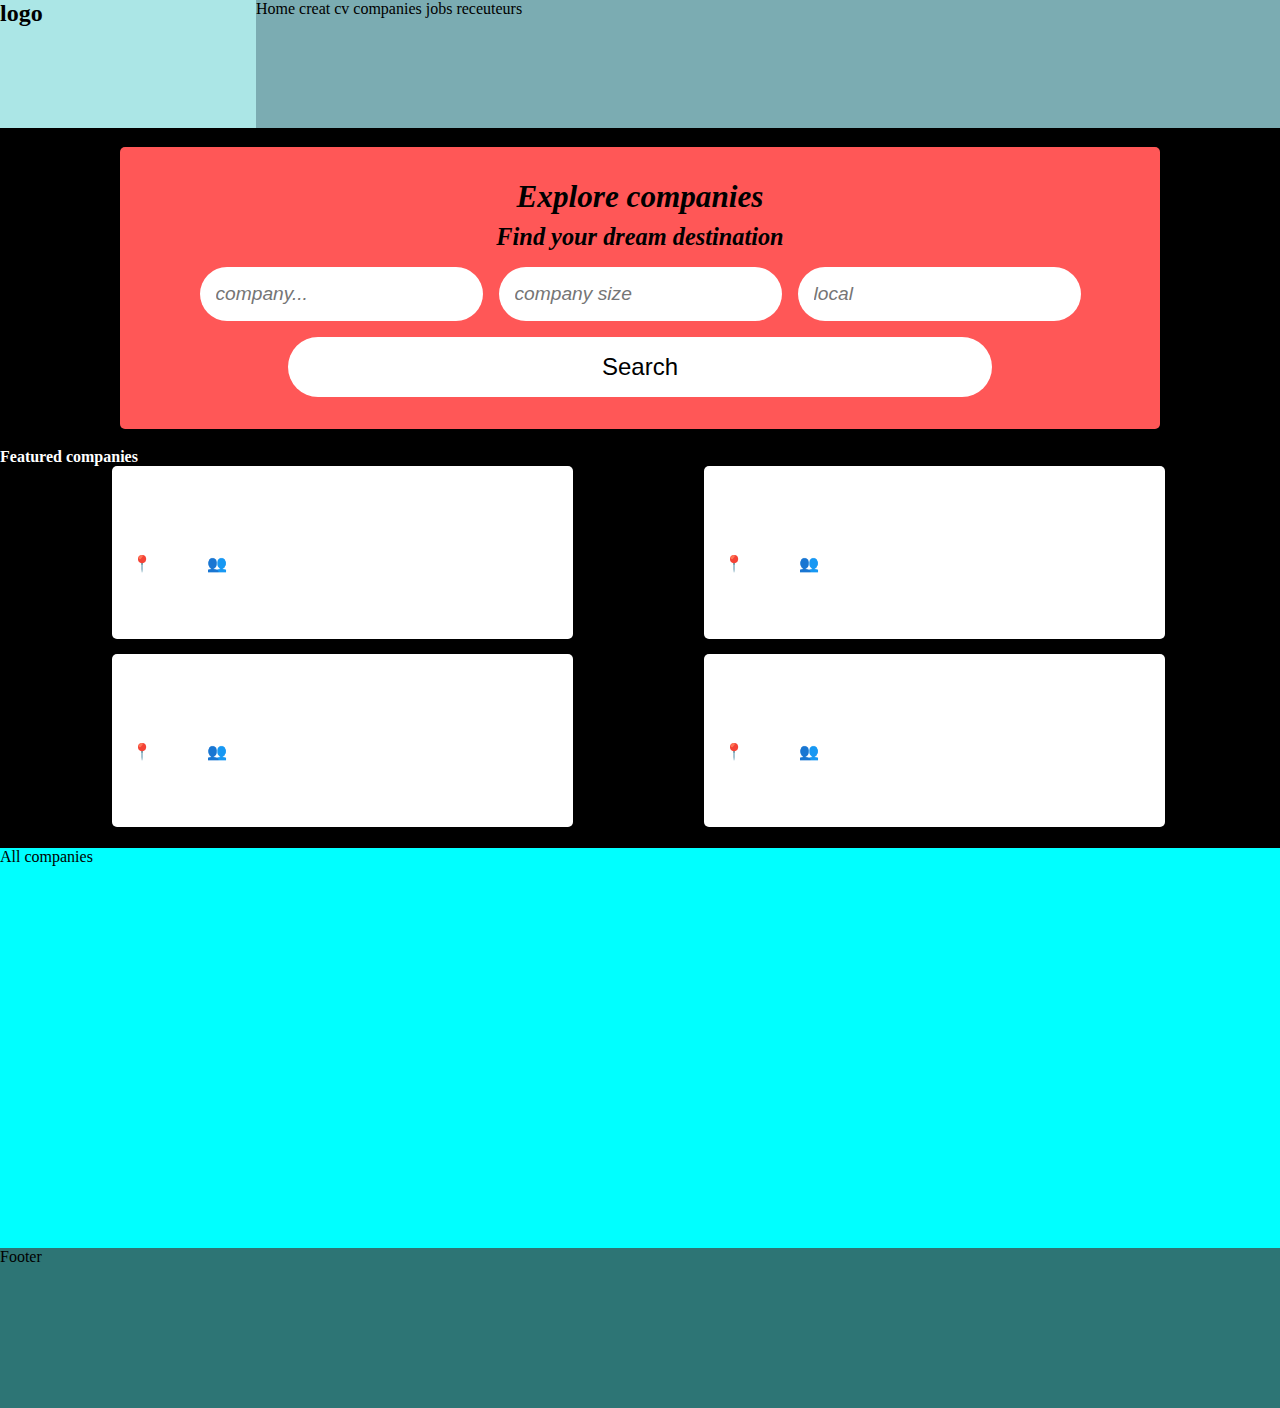
==== pages/companies.html @ bb6e0cd8 "commit" ====
<!DOCTYPE html>
<html lang="en">

<head>
    <meta charset="UTF-8">
    <meta name="viewport" content="width=device-width, initial-scale=1.0">
    <title>JOBTECH</title>
    <link rel="stylesheet" href="../assets/style/styles.css">
</head>

<body>
    <h2 class="logo">logo</h2>
    <nav>
        <ul>
            <li>Home</li>
            <li>creat cv</li>
            <li>companies</li>
            <li>jobs</li>
            <li>receuteurs</li>
        </ul>
    </nav>
    <section id="hero-companies">
        <div class="hero">
           <div class="title">
            <h2 >Explore companies</h2>
            <h3>Find your dream destination</h3>
           </div>
            <div class="items-companies">
                <div class="search-inputs">
                    <input type="company" placeholder="company...">
                    <input list="companies" placeholder="company size">
                    <input type="local" placeholder="local">
                </div>
                <div class="test"><button>Search</button></div>
            </div>
            <datalist id="companies">
                <option value="Sart up">
                <option value="Big company">
                <option value="small businesses">
            </datalist>
        </div>
    </section>
    <section id="top-companies">
        <h4>Featured companies</h4>
        <div class="cards">
        <div class="card">
            <img src="./images/f.jpg" alt="">
            <h3>EPAM</h3>
            <p>Leader in software development, digital engineering</p>
            <p>📍USA &nbsp &nbsp &nbsp👥600+employees</p>
            <p>Tech</p>
            <p>Cloud</p>
        </div>
        <div class="card">
            <img src="./images/f.jpg" alt="">
            <h3>EPAM</h3>
            <p>Leader in software development, digital engineering</p>
            <p>📍USA &nbsp &nbsp &nbsp👥600+employees</p>
            <p>Tech</p>
            <p>Cloud</p>
        </div>
        <div class="card">
            <img src="./images/f.jpg" alt="">
            <h3>EPAM</h3>
            <p>Leader in software development, digital engineering</p>
            <p>📍USA &nbsp &nbsp &nbsp👥600+employees</p>
            <p>Tech</p>
            <p>Cloud</p>
        </div>
        <div class="card">
            <img src="./images/f.jpg" alt="">
            <h3>EPAM</h3>
            <p>Leader in software development, digital engineering</p>
            <p>📍USA &nbsp &nbsp &nbsp👥600+employees</p>
            <p>Tech</p>
            <p>Cloud</p>
        </div>
    </div>
     </section>
    <section id="all-companies">All companies</section>
    <footer>Footer</footer>
</body>

</html>
---- assets/style/styles.css ----
*{
    margin: 0;
    padding: 0;
    box-sizing: border-box;
}
ul{
    list-style: none;
}
ul li{
    display: inline-block;
}
body{
    min-height: 68rem;
    display: grid; 
    grid-template-columns: repeat(10, 1fr);
    grid-template-rows: 8rem 20rem 25rem 25rem 10rem;
    grid-template-areas: 
        "logo logo nav nav nav nav nav nav nav nav"
        "hero hero hero hero hero hero hero hero hero hero"
        "top top top top top top top top top top"
        "all all all all all all all all all all"
        "foot foot foot foot foot foot foot foot foot foot";
}
.logo{
    grid-area: logo;
  background-color: rgb(171, 230, 230);
 color: black;
}
nav{
    grid-area: nav;
    background-color: rgb(123, 172, 178);
    color: black;
}
#hero-companies{
    grid-area: hero;
    background-color: black;
    color: white;
    display: flex;
    justify-content: center;
    align-items: center;
    
}
 .hero{ 
    position: relative;
    background-color: #FF5757;
    border-radius: 5px;
    width: 90%;
    max-width:65rem;
    padding: 2rem;
    text-align: center;
    
}
.title{

display: flex;
flex-direction: column;
 color: black;
 font-style: italic;
 gap: 0.5rem;
 font-size: 1.3rem;
 padding-bottom: 1rem;


}
.items-companies{
    display: flex;
    flex-direction: column;
    gap: 1rem;
}
.search-inputs {
    display: flex;
    gap: 1rem;
    justify-content: center;
}

.search-inputs input {
    font-style: italic;
    max-width: 60rem;
    padding: 1rem;
    border-radius: 2rem;
    border: none;
    font-size: 1.2rem;
}
.items-companies button:hover{
    background-color: #f8a5a5;
}

.items-companies button {
    width: 80%;
    padding: 1rem;
    border-radius:2rem;
    border: none;
    font-size: 1.5rem;
    background-color: white;
    color: black;
    cursor: pointer;
  }

.test{
    padding-left: 3rem ;
    padding-right: 3rem;
 }

/*Top companies*/

#top-companies{
    grid-area: top;
    background-color: black;
    color:white;
} 
#top-companies .cards {
display: grid;
grid-template-columns: repeat(auto-fit,minmax(26rem,1fr));
padding-left: 7rem;
gap: 15px;

}
#top-companies .cards .card{
    border-radius: 5px;
    background-color: white;
    /* text-align: left; */
  padding: 30px 20px;
    width: 80%;

}




















#all-companies{
    grid-area: all;
    background-color: aqua;
    color: black;
}
footer{
    grid-area: foot;
    background-color: rgb(45, 117, 117);
    color: black;
}
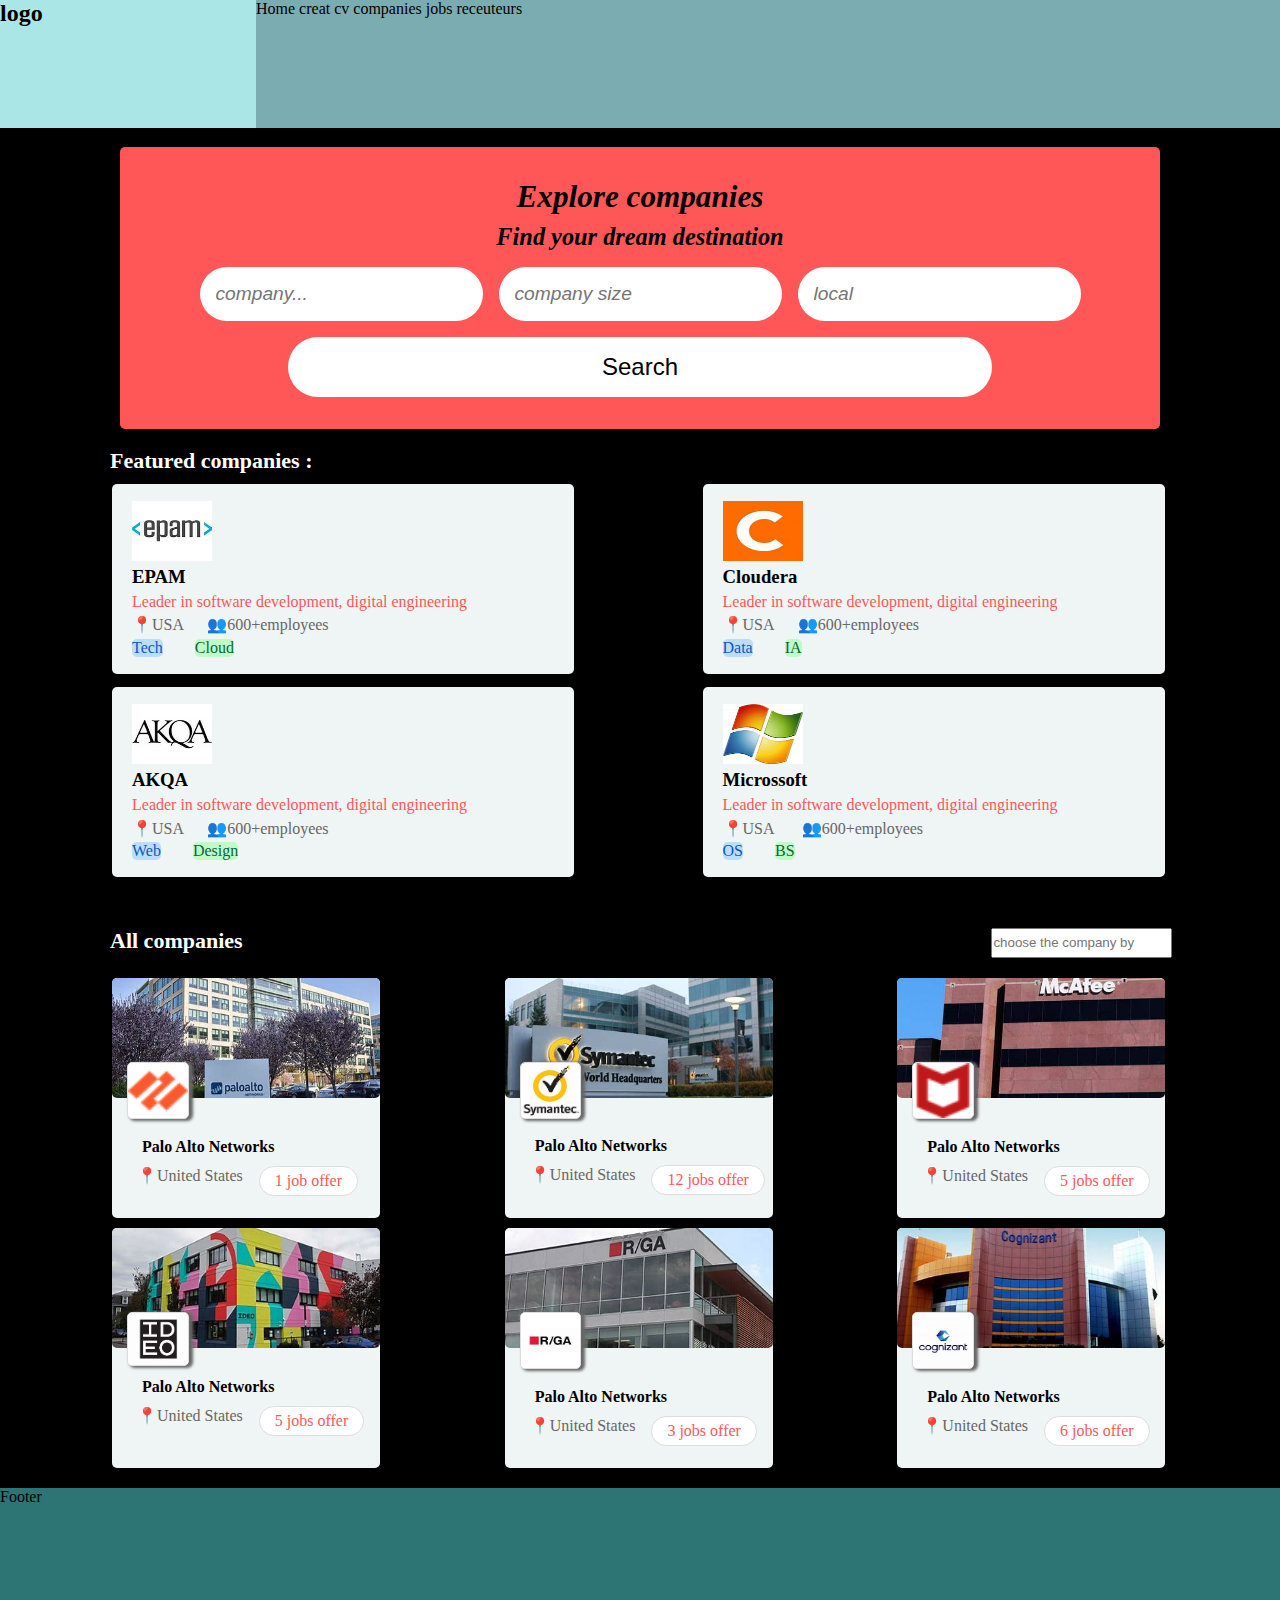
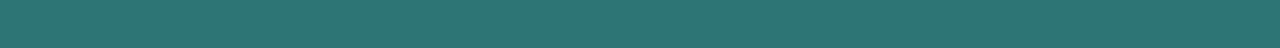
==== commit 49bb7a04: "chnages" ====
--- a/pages/companies.html
+++ b/pages/companies.html
@@ -5,7 +5,7 @@
     <meta charset="UTF-8">
     <meta name="viewport" content="width=device-width, initial-scale=1.0">
     <title>JOBTECH</title>
-    <link rel="stylesheet" href="../assets/style/styles.css">
+    <link rel="stylesheet" href="../assets/style/stylescomp.css">
 </head>
 
 <body>
@@ -21,10 +21,10 @@
     </nav>
     <section id="hero-companies">
         <div class="hero">
-           <div class="title">
-            <h2 >Explore companies</h2>
-            <h3>Find your dream destination</h3>
-           </div>
+            <div class="title">
+                <h2>Explore companies</h2>
+                <h3>Find your dream destination</h3>
+            </div>
             <div class="items-companies">
                 <div class="search-inputs">
                     <input type="company" placeholder="company...">
@@ -41,43 +41,152 @@
         </div>
     </section>
     <section id="top-companies">
-        <h4>Featured companies</h4>
+        <h4>Featured companies : </h4>
         <div class="cards">
-        <div class="card">
-            <img src="./images/f.jpg" alt="">
-            <h3>EPAM</h3>
-            <p>Leader in software development, digital engineering</p>
-            <p>📍USA &nbsp &nbsp &nbsp👥600+employees</p>
-            <p>Tech</p>
-            <p>Cloud</p>
+            <div class="card">
+                <img src="../assets/images/company1.jpg" alt="company epam" width="80" h height="60">
+                <h3>EPAM</h3>
+                <p class="description">Leader in software development, digital engineering</p>
+                <p>📍USA &nbsp &nbsp &nbsp👥600+employees</p>
+                <div class="domain">
+                    <div class="first-domain">Tech</div>
+                    <div class="second-domain">Cloud</div>
+                </div>
+            </div>
+            <div class="card">
+                <img src="../assets/images/company2.jpg" alt="company cloudera" width="80" h height="60">
+                <h3>Cloudera</h3>
+                <p class="description">Leader in software development, digital engineering</p>
+                <p>📍USA &nbsp &nbsp &nbsp👥600+employees</p>
+                <div class="domain">
+                    <div class="first-domain">Data</div>
+                    <div class="second-domain">IA</div>
+                </div>
+            </div>
+            <div class="card">
+                <img src="../assets/images/company3.jpg" alt="company akqa" width="80" h height="60">
+                <h3>AKQA</h3>
+                <p class="description">Leader in software development, digital engineering</p>
+                <p>📍USA &nbsp &nbsp &nbsp👥600+employees</p>
+                <div class="domain">
+                    <div class="first-domain">Web</div>
+                    <div class="second-domain">Design</div>
+                </div>
+            </div>
+            <div class="card">
+                <img src="../assets/images/company4.jpg" alt="company microssoft" width="80" h height="60">
+                <h3>Microssoft</h3>
+                <p class="description">Leader in software development, digital engineering</p>
+                <p>📍USA &nbsp &nbsp &nbsp 👥600+employees</p>
+                <div>
+                    <div class="domain">
+                        <div class="first-domain">OS</div>
+                        <div class="second-domain">BS</div>
+                    </div>
+                </div>
+            </div>
         </div>
-        <div class="card">
-            <img src="./images/f.jpg" alt="">
-            <h3>EPAM</h3>
-            <p>Leader in software development, digital engineering</p>
-            <p>📍USA &nbsp &nbsp &nbsp👥600+employees</p>
-            <p>Tech</p>
-            <p>Cloud</p>
+    </section>
+    <section id="all-companies">
+       <div class="sort">
+         <h3>All companies</h3>
+        <input list="sort-companies" placeholder="choose the company by">
+        <datalist id="sort-companies">
+            <option value="most recent">
+            <option value="oldest">
+        </datalist>
+    </div>
+        <div class="cards-all">
+            <div class="card-all">
+                <div class="all-company-image">
+                    <img src="../assets/images/company5.jpg" alt="" class="company">
+                    <img src="../assets/images/logocompany5.png" alt="" class="logo-company">
+                </div>
+                <div class="sub-img">
+                    <h4>Palo Alto Networks</h4>
+                    <div class="description-all">
+                        <p>📍United States</p>
+                        <span>1 job offer</span>
+                    </div>
+                </div>
+            </div>
+            <div class="card-all">
+                <div class="all-company-image">
+                    <img src="../assets/images/company6.jpg" alt="" class="company">
+                    <img src="../assets/images/logocompany6.jpg" alt="" class="logo-company">
+                </div>
+                <div class="sub-img">
+                    <h4>Palo Alto Networks</h4>
+                    <div class="description-all">
+                        <p>📍United States</p>
+                        <span>12 jobs offer</span>
+                    </div>
+                </div>
+            </div>
+
+
+            <div class="card-all">
+                <div class="all-company-image">
+                    <img src="../assets/images/company7.jpg" alt="" class="company">
+                    <img src="../assets/images/logocompany7.png" alt="" class="logo-company">
+                </div>
+                <div class="sub-img">
+                    <h4>Palo Alto Networks</h4>
+                    <div class="description-all">
+                        <p>📍United States</p>
+                        <span>5 jobs offer</span>
+                    </div>
+                </div>
+            </div>
+
+
+            <div class="card-all">
+                <div class="all-company-image">
+                    <img src="../assets/images/company8.jpg" alt="" class="company">
+                    <img src="../assets/images/logocompany8.jpg" alt="" class="logo-company">
+                </div>
+                <div class="sub-img">
+                    <h4>Palo Alto Networks</h4>
+                    <div class="description-all">
+                        <p>📍United States</p>
+                        <span>5 jobs offer</span>
+                    </div>
+                </div>
+            </div>
+
+
+            <div class="card-all">
+                <div class="all-company-image">
+                    <img src="../assets/images/company9.jpg" alt="" class="company">
+                    <img src="../assets/images/logocompany9.jpg" alt="" class="logo-company">
+                </div>
+                <div class="sub-img">
+                    <h4>Palo Alto Networks</h4>
+                    <div class="description-all">
+                        <p>📍United States</p>
+                        <span>3 jobs offer</span>
+                    </div>
+                </div>
+            </div>
+
+
+            <div class="card-all">
+                <div class="all-company-image">
+                    <img src="../assets/images/company10.jpg" alt="" class="company">
+                    <img src="../assets/images/logocompany10.jpg" alt="" class="logo-company">
+                </div>
+                <div class="sub-img">
+                    <h4>Palo Alto Networks</h4>
+                    <div class="description-all">
+                        <p>📍United States</p>
+                        <span>6 jobs offer</span>
+                    </div>
+                </div>
+            </div>
+
+
         </div>
-        <div class="card">
-            <img src="./images/f.jpg" alt="">
-            <h3>EPAM</h3>
-            <p>Leader in software development, digital engineering</p>
-            <p>📍USA &nbsp &nbsp &nbsp👥600+employees</p>
-            <p>Tech</p>
-            <p>Cloud</p>
-        </div>
-        <div class="card">
-            <img src="./images/f.jpg" alt="">
-            <h3>EPAM</h3>
-            <p>Leader in software development, digital engineering</p>
-            <p>📍USA &nbsp &nbsp &nbsp👥600+employees</p>
-            <p>Tech</p>
-            <p>Cloud</p>
-        </div>
-    </div>
-     </section>
-    <section id="all-companies">All companies</section>
+    </section>
     <footer>Footer</footer>
 </body>
 
--- a/assets/style/stylescomp.css
+++ b/assets/style/stylescomp.css
@@ -0,0 +1,257 @@
+*{
+    margin: 0;
+    padding: 0;
+    box-sizing: border-box;
+}
+ul{
+    list-style: none;
+}
+ul li{
+    display: inline-block;
+}
+body{
+    min-height: 68rem;
+    display: grid; 
+    grid-template-columns: repeat(10, 1fr);
+    grid-template-rows: 8rem 20rem 30rem 35rem 10rem;
+    grid-template-areas: 
+        "logo logo nav nav nav nav nav nav nav nav"
+        "hero hero hero hero hero hero hero hero hero hero"
+        "top top top top top top top top top top"
+        "all all all all all all all all all all"
+        "foot foot foot foot foot foot foot foot foot foot";
+}
+.logo{
+    grid-area: logo;
+  background-color: rgb(171, 230, 230);
+ color: black;
+}
+nav{
+    grid-area: nav;
+    background-color: rgb(123, 172, 178);
+    color: black;
+}
+#hero-companies{
+    grid-area: hero;
+    background-color: black;
+    color: white;
+    display: flex;
+    justify-content: center;
+    align-items: center;
+    
+}
+ .hero{ 
+    position: relative;
+    background-color: #FF5757;
+    border-radius: 5px;
+    width: 90%;
+    max-width:65rem;
+    padding: 2rem;
+    text-align: center;
+    
+}
+.title{
+
+display: flex;
+flex-direction: column;
+ color: black;
+ font-style: italic;
+ gap: 0.5rem;
+ font-size: 1.3rem;
+ padding-bottom: 1rem;
+
+
+}
+.items-companies{
+    display: flex;
+    flex-direction: column;
+    gap: 1rem;
+}
+.search-inputs {
+    display: flex;
+    gap: 1rem;
+    justify-content: center;
+}
+
+.search-inputs input {
+    font-style: italic;
+    max-width: 60rem;
+    padding: 1rem;
+    border-radius: 2rem;
+    border: none;
+    font-size: 1.2rem;
+}
+.items-companies button:hover{
+    background-color: #f8a5a5;
+}
+
+.items-companies button {
+    width: 80%;
+    padding: 1rem;
+    border-radius:2rem;
+    border: none;
+    font-size: 1.5rem;
+    background-color: white;
+    color: black;
+    cursor: pointer;
+  }
+.test{
+    padding-left: 3rem ;
+    padding-right: 3rem;
+ }
+
+/*Top companies*/
+h4{
+    font-size: 22px;
+    color: white;
+    padding: 0 0 10px 110px;
+}
+#top-companies{
+    grid-area: top;
+    background-color: black;
+    color:black;
+} 
+#top-companies .cards {
+display: grid;
+grid-template-columns: repeat(auto-fit,minmax(26rem,1fr));
+padding-left: 7rem;
+gap: 13px;
+
+}
+#top-companies .cards .card{
+    display: grid;
+    border-radius: 5px;
+    background-color:#EFF4F4;
+    padding: 17px 20px;
+    width: 80%;
+    gap: 0.3rem;
+
+}
+
+.card h3{
+    font-size: bold;
+    color: black;
+}
+.card .description{
+    font-size: medium;
+    color: #FF5757;
+}
+.card p{
+    font-size: medium;
+    color: #686666;
+}
+ .domain{
+    display: flex;
+    gap: 2rem;
+}
+.first-domain{
+    background-color:#BCDDF8;
+    border-radius:5px ;
+    color: #0A58C6;
+    
+}
+.second-domain{
+    background-color:#C0FBC7;
+    border-radius:5px ;
+    color: #07673C;
+}
+
+
+/* section all */
+
+
+#all-companies{
+    grid-area: all;
+    background-color: black;
+    color: black;
+}
+#all-companies .cards-all {
+    display: grid;
+    grid-template-rows: repeat(2,15rem);
+    grid-template-columns: repeat(auto-fit,minmax(23rem,1fr));
+    padding-left: 7rem;
+    gap: 10px;
+ }
+ #all-companies .cards-all .card-all{
+        display: grid;
+        border-radius: 5px;
+        background-color:#EFF4F4;
+        width: 70%;
+ }
+ #all-companies h3{
+    font-size: 22px;
+    color: white;
+    padding: 0 0 30px 110px;
+}
+.company {
+    width: 100%;
+    height: 120px;
+    border-radius: 5px;
+     object-fit: cover;
+    
+  }
+  .logo-company{
+    background-color: white;
+    border-radius: 5px; 
+    border: 1px solid #ddd;
+    box-shadow: 3px 1px 3px 1px #686666;
+    width: 23%;
+    height: 30%;
+    left: 15px;
+    position: relative;
+    bottom:40px;
+    /* z-index: 2; */
+  }
+  .description-all{
+    display: flex;
+    gap: 1rem;
+}
+.card-all span{
+    font-size: medium;
+    color: #FF5757;
+    padding: 5px 15px;
+  border: 1px solid #ddd;
+  border-radius: 20px;
+  background-color: white;
+}
+
+.card-all p{
+    font-size: medium;
+    color: #686666;
+    padding-left: 25px;
+}
+
+.sub-img{
+    position: relative;
+    top: -30px;
+}
+
+.sub-img h4 {
+    color: black;
+    font-size: 16px;
+    text-align: left;
+    /* display: contents; */
+    position: relative;
+    left: -80px;
+}
+  
+
+footer{
+    grid-area: foot;
+    background-color: rgb(45, 117, 117);
+    color: black;
+    
+}
+.sort{
+    display: flex;
+    gap:    58.5%;
+    height: 50px;
+    /* font-style: italic; */
+    /* max-width: 60rem; */
+    /* padding: 1rem; */
+    border-radius: 2rem;
+    border: none;
+    font-size: 1.2rem;
+    padding-bottom: 20px;
+}
+
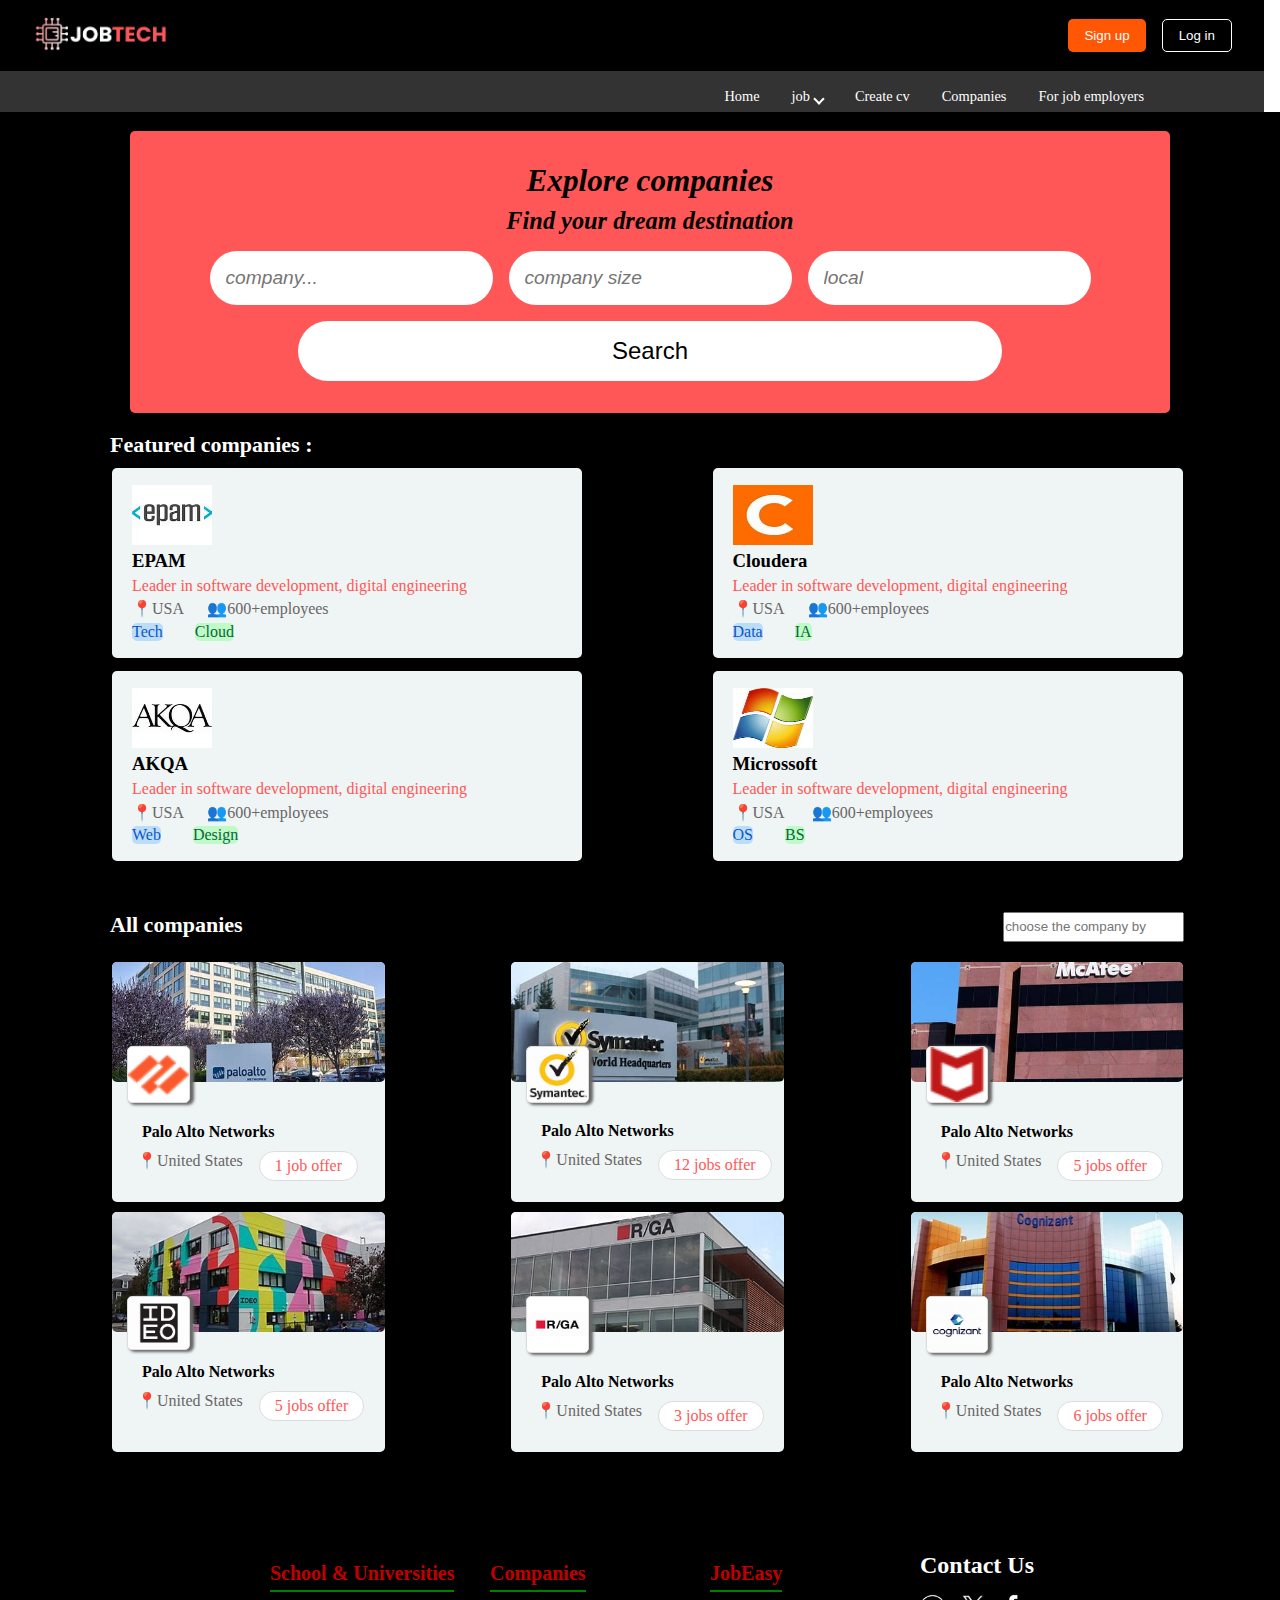
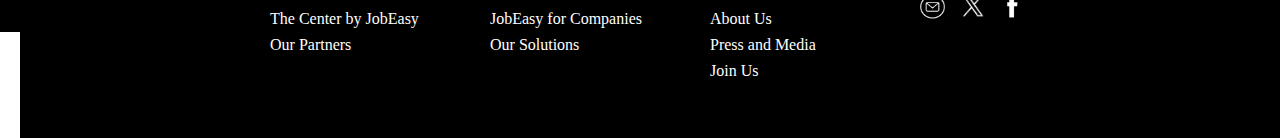
==== commit 04ac91f2: "done" ====
--- a/pages/companies.html
+++ b/pages/companies.html
@@ -9,16 +9,41 @@
 </head>
 
 <body>
-    <h2 class="logo">logo</h2>
-    <nav>
-        <ul>
-            <li>Home</li>
-            <li>creat cv</li>
-            <li>companies</li>
-            <li>jobs</li>
-            <li>receuteurs</li>
+    <header>
+
+      <div class="logo-nav">     
+
+            <div class="logo">
+                <a href="/index.html">
+                 <img src="/images/image mohamed/logo.png" alt="Logo" />
+                </a>
+            </div>
+            <div  class="auth-buttons">
+                <button class="signup"><a href="#">Sign up</a></button>
+                <button class="login"><a href="#">Log in</a></button>
+            </div>
+        </div>
+        <nav>
+        <ul class="nav-links">
+            <li><a href="/index.html">Home</a></li>
+            <li>
+                <div class="dropdown">
+                <a href="/pages/job.html">job</a>
+                    <i class="down"></i>
+                    <ul class="dropdown-content">
+                      <li><a href="#link1">Link 1</a></li>
+                      <li><a href="#link2">Link 2</a></li>
+                      <li><a href="#link3">Link 3</a></li>
+                    </ul>
+                </div>
+            </li>
+            <li><a href="/pages/createcv.html">Create cv</a></li>
+            <li><a href="/pages/companies.html">Companies</a></li>
+            <li><a href="/pages/recruiters.html">For job employers</a></li>
         </ul>
     </nav>
+    </header>
+    
     <section id="hero-companies">
         <div class="hero">
             <div class="title">
@@ -187,7 +212,42 @@
 
         </div>
     </section>
-    <footer>Footer</footer>
+    <footer>
+        <footer>
+            <div class="footer-container">
+                <div class="property">
+                    <h2>School & Universities</h2>
+                    <ul>
+                        <li><a href="#">The Center by JobEasy</a></li>
+                        <li><a href="#">Our Partners</a></li>
+                    </ul>
+                </div>
+                <div class="property">
+                    <h2>Companies</h2>
+                    <ul>
+                        <li><a href="#">JobEasy for Companies</a></li>
+                        <li><a href="#">Our Solutions</a></li>
+                    </ul>
+                </div>
+                <div class="property">
+                    <h2>JobEasy</h2>
+                    <ul>
+                        <li><a href="#">About Us</a></li>
+                        <li><a href="#">Press and Media</a></li>
+                        <li><a href="#">Join Us</a></li>
+                    </ul>
+                </div>
+                <div class="contact-us">
+                    <h2>Contact Us</h2>
+                    <ul class="social-icons">
+                        <li><a href="#"><img src="/assets/images/email.png" alt="Mail"></a></li>
+                        <li><a href="#"><img src="/assets/images/x.png" alt="X"></a></li>
+                        <li><a href="#"><img src="/assets/images/fb.png" alt="Facebook"></a></li>
+                    </ul>
+                </div>
+            </div>
+        </footer>
+    </footer>
 </body>
 
 </html>--- a/assets/style/stylescomp.css
+++ b/assets/style/stylescomp.css
@@ -3,34 +3,134 @@
     padding: 0;
     box-sizing: border-box;
 }
-ul{
-    list-style: none;
-}
-ul li{
-    display: inline-block;
-}
+
 body{
     min-height: 68rem;
     display: grid; 
     grid-template-columns: repeat(10, 1fr);
-    grid-template-rows: 8rem 20rem 30rem 35rem 10rem;
+    grid-template-rows: 7rem 20rem 30rem 35rem 10rem;
     grid-template-areas: 
-        "logo logo nav nav nav nav nav nav nav nav"
+        "header header header header header header header header header header"
         "hero hero hero hero hero hero hero hero hero hero"
         "top top top top top top top top top top"
         "all all all all all all all all all all"
         "foot foot foot foot foot foot foot foot foot foot";
 }
-.logo{
-    grid-area: logo;
-  background-color: rgb(171, 230, 230);
- color: black;
-}
-nav{
-    grid-area: nav;
-    background-color: rgb(123, 172, 178);
-    color: black;
-}
+.header{
+    grid-area: header;
+    display: flex;
+     flex-direction: column;
+     background-color: #000;
+    position: relative;
+    z-index: 1;
+}
+
+
+.logo-nav {
+    display: flex;
+    justify-content: space-between;
+    align-items: center;
+    padding: 1rem 2rem;
+    background-color: black;
+    width: 79rem;
+}
+.logo img{
+        height: 35px;
+ }  
+ .auth-buttons{
+    display: flex;
+    gap: 1rem;
+ }    
+.auth-buttons .signup {
+        background-color: #FF5703;
+        padding: 0.5rem 1rem;
+        border-radius: 5px;
+        border: none;
+        cursor: pointer; 
+        
+    }
+    .auth-buttons .login{
+
+        background-color:transparent;
+        padding: 0.5rem 1rem;
+        text-decoration: none;
+        border-radius: 5px;
+        border: 1px solid #fff;
+        cursor: pointer;
+    }
+    .auth-buttons a{
+        text-decoration: none;
+        color: #fff;
+        font-weight: 500;
+    }
+
+.nav-links {
+    display: flex;
+    gap: 2rem;
+    padding: 1rem 7.5rem;
+    background-color: rgba(0, 0, 0, 0.8);
+    list-style: none;
+    justify-content: flex-end; 
+    position: relative;
+    z-index: 1;
+}
+.nav-links li {
+    position: relative;
+    z-index: 1;
+    
+}
+.nav-links li a{
+    text-decoration: none;
+    color: #fff;
+    font-size: 0.9rem;
+    padding-bottom: 0.3rem;
+}
+.nav-links li:hover{ 
+
+    border-bottom:3px solid #fff;
+
+}
+.dropdown{
+    display: inline-flex;
+    align-items: center;
+    
+}
+.down{
+    border: solid #fff;
+    border-width: 0 2px 2px 0;
+    display: inline-block;
+    padding: 3px;
+    transform: rotate(45deg);
+    margin-left: 5px;
+   
+}
+.dropdown-content {
+    position: absolute;
+    top: 100%;
+    left: 0;
+    background-color: #fff;
+    min-width: 160px;
+    box-shadow: 0px 2px 5px  rgba(0,0,0,0.2);
+    visibility: hidden;
+    border-radius: 4px;
+    padding: 0.5rem 0;
+    z-index: 1;
+
+
+}
+.dropdown-content li{
+    display: block;
+    padding: 0.5rem 1rem ;
+    color: black;
+}
+.dropdown:hover .dropdown-content{
+
+    visibility: visible;
+}
+
+
+
+
 #hero-companies{
     grid-area: hero;
     background-color: black;
@@ -71,6 +171,7 @@
     display: flex;
     gap: 1rem;
     justify-content: center;
+    flex-wrap: wrap;
 }
 
 .search-inputs input {
@@ -198,7 +299,7 @@
     width: 23%;
     height: 30%;
     left: 15px;
-    position: relative;
+    position:relative;
     bottom:40px;
     /* z-index: 2; */
   }
@@ -246,12 +347,142 @@
     display: flex;
     gap:    58.5%;
     height: 50px;
-    /* font-style: italic; */
-    /* max-width: 60rem; */
-    /* padding: 1rem; */
     border-radius: 2rem;
     border: none;
     font-size: 1.2rem;
     padding-bottom: 20px;
 }
-
+   
+
+
+
+footer{
+        grid-area: foot;
+        display: flex;
+         flex-direction: column;
+         background-color: #000;
+    
+}
+footer {
+    background-color: #000;
+    padding: 40px 20px;
+}
+
+.footer-container {
+    display: flex;
+    justify-content: space-between;
+    max-width: 1200px;
+    margin: 0 auto;
+    flex-wrap: wrap;
+}
+
+.property {
+    flex: 1;
+    margin: 10px;
+    min-width: 200px;
+}
+
+.property h2 {
+    color: #c00000;
+    font-size: 20px;
+    margin-bottom: 10px;
+    border-bottom: 2px solid green;
+    display: inline-block;
+    padding-bottom: 5px;
+}
+
+.property ul {
+    list-style: none;
+}
+
+.property ul li {
+    margin: 8px 0;
+}
+
+.property ul li a {
+    color: #fff;
+    text-decoration: none;
+}
+
+.property ul li a:hover {
+    text-decoration: underline;
+}
+
+.contact-us h2 {
+    margin-bottom: 15px;
+    color: white;
+}
+
+.social-icons {
+    display: flex;
+    list-style: none;
+}
+
+.social-icons li {
+    margin-right: 15px;
+}
+
+.social-icons li a img {
+    width: 25px;
+    height: 25px;
+}
+
+@media (max-width: 768px) {
+    .footer-container {
+        flex-direction: column;
+        align-items: center;
+    }
+
+    .property {
+        text-align: center;
+        margin: 20px 0;
+    }
+    .search-inputs {
+        display: flex;
+        flex-direction:column;
+        align-items: center;
+    }
+    .search-inputs input {
+       width: 80%;
+    }
+   #top-companies  h4 {
+        padding: 20 0 20px 110px !important; 
+    }
+    
+#all-companies .cards-all {
+    grid-template-rows: auto;
+    grid-template-columns: auto;
+    gap: 20px;
+}
+    
+    #hero-companies{
+        
+    }
+    body{
+        min-height: auto;
+        display: grid; 
+        grid-template-columns: auto auto ;
+        grid-template-rows: auto auto auto auto auto; 
+        /* grid-template-rows: 7rem 20rem 30rem 35rem 10rem; */
+        grid-template-areas: 
+            "header header"
+            "hero hero"
+            "top top"
+            "all all "
+            "foot foot";
+    }
+    
+.logo-nav {
+    width: 100%;
+}
+.sort {
+    display: flex;
+    gap: 20px;
+    justify-content: flex-start;
+    margin-top: 22px;
+    
+}
+
+
+}
+
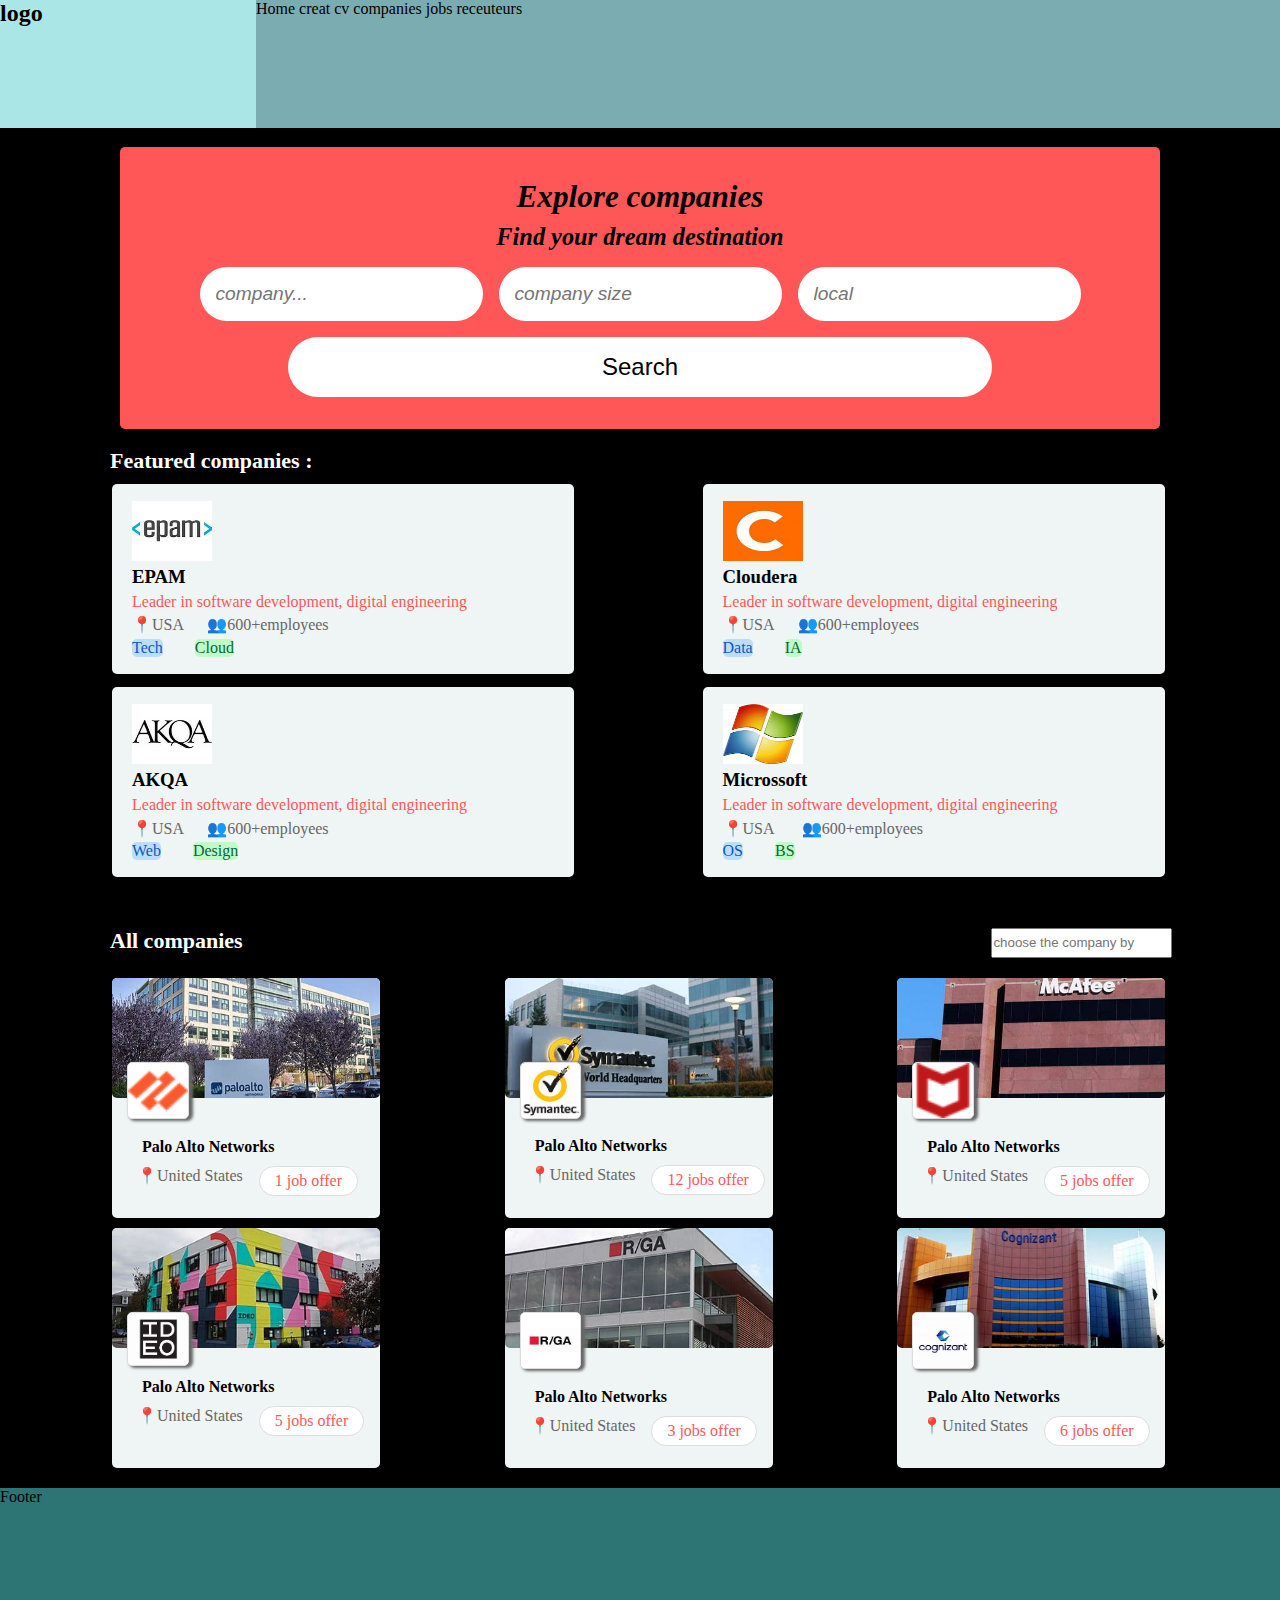
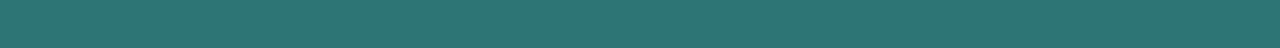
==== commit 37a8850e: "Merge branch 'dev' of https://github.com/khaoula-benrhebra/Brief-3 into FrJ" ====
--- a/pages/companies.html
+++ b/pages/companies.html
@@ -9,41 +9,16 @@
 </head>
 
 <body>
-    <header>
-
-      <div class="logo-nav">     
-
-            <div class="logo">
-                <a href="/index.html">
-                 <img src="/images/image mohamed/logo.png" alt="Logo" />
-                </a>
-            </div>
-            <div  class="auth-buttons">
-                <button class="signup"><a href="#">Sign up</a></button>
-                <button class="login"><a href="#">Log in</a></button>
-            </div>
-        </div>
-        <nav>
-        <ul class="nav-links">
-            <li><a href="/index.html">Home</a></li>
-            <li>
-                <div class="dropdown">
-                <a href="/pages/job.html">job</a>
-                    <i class="down"></i>
-                    <ul class="dropdown-content">
-                      <li><a href="#link1">Link 1</a></li>
-                      <li><a href="#link2">Link 2</a></li>
-                      <li><a href="#link3">Link 3</a></li>
-                    </ul>
-                </div>
-            </li>
-            <li><a href="/pages/createcv.html">Create cv</a></li>
-            <li><a href="/pages/companies.html">Companies</a></li>
-            <li><a href="/pages/recruiters.html">For job employers</a></li>
+    <h2 class="logo">logo</h2>
+    <nav>
+        <ul>
+            <li>Home</li>
+            <li>creat cv</li>
+            <li>companies</li>
+            <li>jobs</li>
+            <li>receuteurs</li>
         </ul>
     </nav>
-    </header>
-    
     <section id="hero-companies">
         <div class="hero">
             <div class="title">
@@ -212,42 +187,7 @@
 
         </div>
     </section>
-    <footer>
-        <footer>
-            <div class="footer-container">
-                <div class="property">
-                    <h2>School & Universities</h2>
-                    <ul>
-                        <li><a href="#">The Center by JobEasy</a></li>
-                        <li><a href="#">Our Partners</a></li>
-                    </ul>
-                </div>
-                <div class="property">
-                    <h2>Companies</h2>
-                    <ul>
-                        <li><a href="#">JobEasy for Companies</a></li>
-                        <li><a href="#">Our Solutions</a></li>
-                    </ul>
-                </div>
-                <div class="property">
-                    <h2>JobEasy</h2>
-                    <ul>
-                        <li><a href="#">About Us</a></li>
-                        <li><a href="#">Press and Media</a></li>
-                        <li><a href="#">Join Us</a></li>
-                    </ul>
-                </div>
-                <div class="contact-us">
-                    <h2>Contact Us</h2>
-                    <ul class="social-icons">
-                        <li><a href="#"><img src="/assets/images/email.png" alt="Mail"></a></li>
-                        <li><a href="#"><img src="/assets/images/x.png" alt="X"></a></li>
-                        <li><a href="#"><img src="/assets/images/fb.png" alt="Facebook"></a></li>
-                    </ul>
-                </div>
-            </div>
-        </footer>
-    </footer>
+    <footer>Footer</footer>
 </body>
 
 </html>--- a/assets/style/stylescomp.css
+++ b/assets/style/stylescomp.css
@@ -3,134 +3,34 @@
     padding: 0;
     box-sizing: border-box;
 }
-
+ul{
+    list-style: none;
+}
+ul li{
+    display: inline-block;
+}
 body{
     min-height: 68rem;
     display: grid; 
     grid-template-columns: repeat(10, 1fr);
-    grid-template-rows: 7rem 20rem 30rem 35rem 10rem;
+    grid-template-rows: 8rem 20rem 30rem 35rem 10rem;
     grid-template-areas: 
-        "header header header header header header header header header header"
+        "logo logo nav nav nav nav nav nav nav nav"
         "hero hero hero hero hero hero hero hero hero hero"
         "top top top top top top top top top top"
         "all all all all all all all all all all"
         "foot foot foot foot foot foot foot foot foot foot";
 }
-.header{
-    grid-area: header;
-    display: flex;
-     flex-direction: column;
-     background-color: #000;
-    position: relative;
-    z-index: 1;
-}
-
-
-.logo-nav {
-    display: flex;
-    justify-content: space-between;
-    align-items: center;
-    padding: 1rem 2rem;
-    background-color: black;
-    width: 79rem;
-}
-.logo img{
-        height: 35px;
- }  
- .auth-buttons{
-    display: flex;
-    gap: 1rem;
- }    
-.auth-buttons .signup {
-        background-color: #FF5703;
-        padding: 0.5rem 1rem;
-        border-radius: 5px;
-        border: none;
-        cursor: pointer; 
-        
-    }
-    .auth-buttons .login{
-
-        background-color:transparent;
-        padding: 0.5rem 1rem;
-        text-decoration: none;
-        border-radius: 5px;
-        border: 1px solid #fff;
-        cursor: pointer;
-    }
-    .auth-buttons a{
-        text-decoration: none;
-        color: #fff;
-        font-weight: 500;
-    }
-
-.nav-links {
-    display: flex;
-    gap: 2rem;
-    padding: 1rem 7.5rem;
-    background-color: rgba(0, 0, 0, 0.8);
-    list-style: none;
-    justify-content: flex-end; 
-    position: relative;
-    z-index: 1;
-}
-.nav-links li {
-    position: relative;
-    z-index: 1;
-    
-}
-.nav-links li a{
-    text-decoration: none;
-    color: #fff;
-    font-size: 0.9rem;
-    padding-bottom: 0.3rem;
-}
-.nav-links li:hover{ 
-
-    border-bottom:3px solid #fff;
-
-}
-.dropdown{
-    display: inline-flex;
-    align-items: center;
-    
-}
-.down{
-    border: solid #fff;
-    border-width: 0 2px 2px 0;
-    display: inline-block;
-    padding: 3px;
-    transform: rotate(45deg);
-    margin-left: 5px;
-   
-}
-.dropdown-content {
-    position: absolute;
-    top: 100%;
-    left: 0;
-    background-color: #fff;
-    min-width: 160px;
-    box-shadow: 0px 2px 5px  rgba(0,0,0,0.2);
-    visibility: hidden;
-    border-radius: 4px;
-    padding: 0.5rem 0;
-    z-index: 1;
-
-
-}
-.dropdown-content li{
-    display: block;
-    padding: 0.5rem 1rem ;
-    color: black;
-}
-.dropdown:hover .dropdown-content{
-
-    visibility: visible;
-}
-
-
-
-
+.logo{
+    grid-area: logo;
+  background-color: rgb(171, 230, 230);
+ color: black;
+}
+nav{
+    grid-area: nav;
+    background-color: rgb(123, 172, 178);
+    color: black;
+}
 #hero-companies{
     grid-area: hero;
     background-color: black;
@@ -171,7 +71,6 @@
     display: flex;
     gap: 1rem;
     justify-content: center;
-    flex-wrap: wrap;
 }
 
 .search-inputs input {
@@ -299,7 +198,7 @@
     width: 23%;
     height: 30%;
     left: 15px;
-    position:relative;
+    position: relative;
     bottom:40px;
     /* z-index: 2; */
   }
@@ -347,142 +246,12 @@
     display: flex;
     gap:    58.5%;
     height: 50px;
+    /* font-style: italic; */
+    /* max-width: 60rem; */
+    /* padding: 1rem; */
     border-radius: 2rem;
     border: none;
     font-size: 1.2rem;
     padding-bottom: 20px;
 }
-   
-
-
-
-footer{
-        grid-area: foot;
-        display: flex;
-         flex-direction: column;
-         background-color: #000;
-    
-}
-footer {
-    background-color: #000;
-    padding: 40px 20px;
-}
-
-.footer-container {
-    display: flex;
-    justify-content: space-between;
-    max-width: 1200px;
-    margin: 0 auto;
-    flex-wrap: wrap;
-}
-
-.property {
-    flex: 1;
-    margin: 10px;
-    min-width: 200px;
-}
-
-.property h2 {
-    color: #c00000;
-    font-size: 20px;
-    margin-bottom: 10px;
-    border-bottom: 2px solid green;
-    display: inline-block;
-    padding-bottom: 5px;
-}
-
-.property ul {
-    list-style: none;
-}
-
-.property ul li {
-    margin: 8px 0;
-}
-
-.property ul li a {
-    color: #fff;
-    text-decoration: none;
-}
-
-.property ul li a:hover {
-    text-decoration: underline;
-}
-
-.contact-us h2 {
-    margin-bottom: 15px;
-    color: white;
-}
-
-.social-icons {
-    display: flex;
-    list-style: none;
-}
-
-.social-icons li {
-    margin-right: 15px;
-}
-
-.social-icons li a img {
-    width: 25px;
-    height: 25px;
-}
-
-@media (max-width: 768px) {
-    .footer-container {
-        flex-direction: column;
-        align-items: center;
-    }
-
-    .property {
-        text-align: center;
-        margin: 20px 0;
-    }
-    .search-inputs {
-        display: flex;
-        flex-direction:column;
-        align-items: center;
-    }
-    .search-inputs input {
-       width: 80%;
-    }
-   #top-companies  h4 {
-        padding: 20 0 20px 110px !important; 
-    }
-    
-#all-companies .cards-all {
-    grid-template-rows: auto;
-    grid-template-columns: auto;
-    gap: 20px;
-}
-    
-    #hero-companies{
-        
-    }
-    body{
-        min-height: auto;
-        display: grid; 
-        grid-template-columns: auto auto ;
-        grid-template-rows: auto auto auto auto auto; 
-        /* grid-template-rows: 7rem 20rem 30rem 35rem 10rem; */
-        grid-template-areas: 
-            "header header"
-            "hero hero"
-            "top top"
-            "all all "
-            "foot foot";
-    }
-    
-.logo-nav {
-    width: 100%;
-}
-.sort {
-    display: flex;
-    gap: 20px;
-    justify-content: flex-start;
-    margin-top: 22px;
-    
-}
-
-
-}
-
+
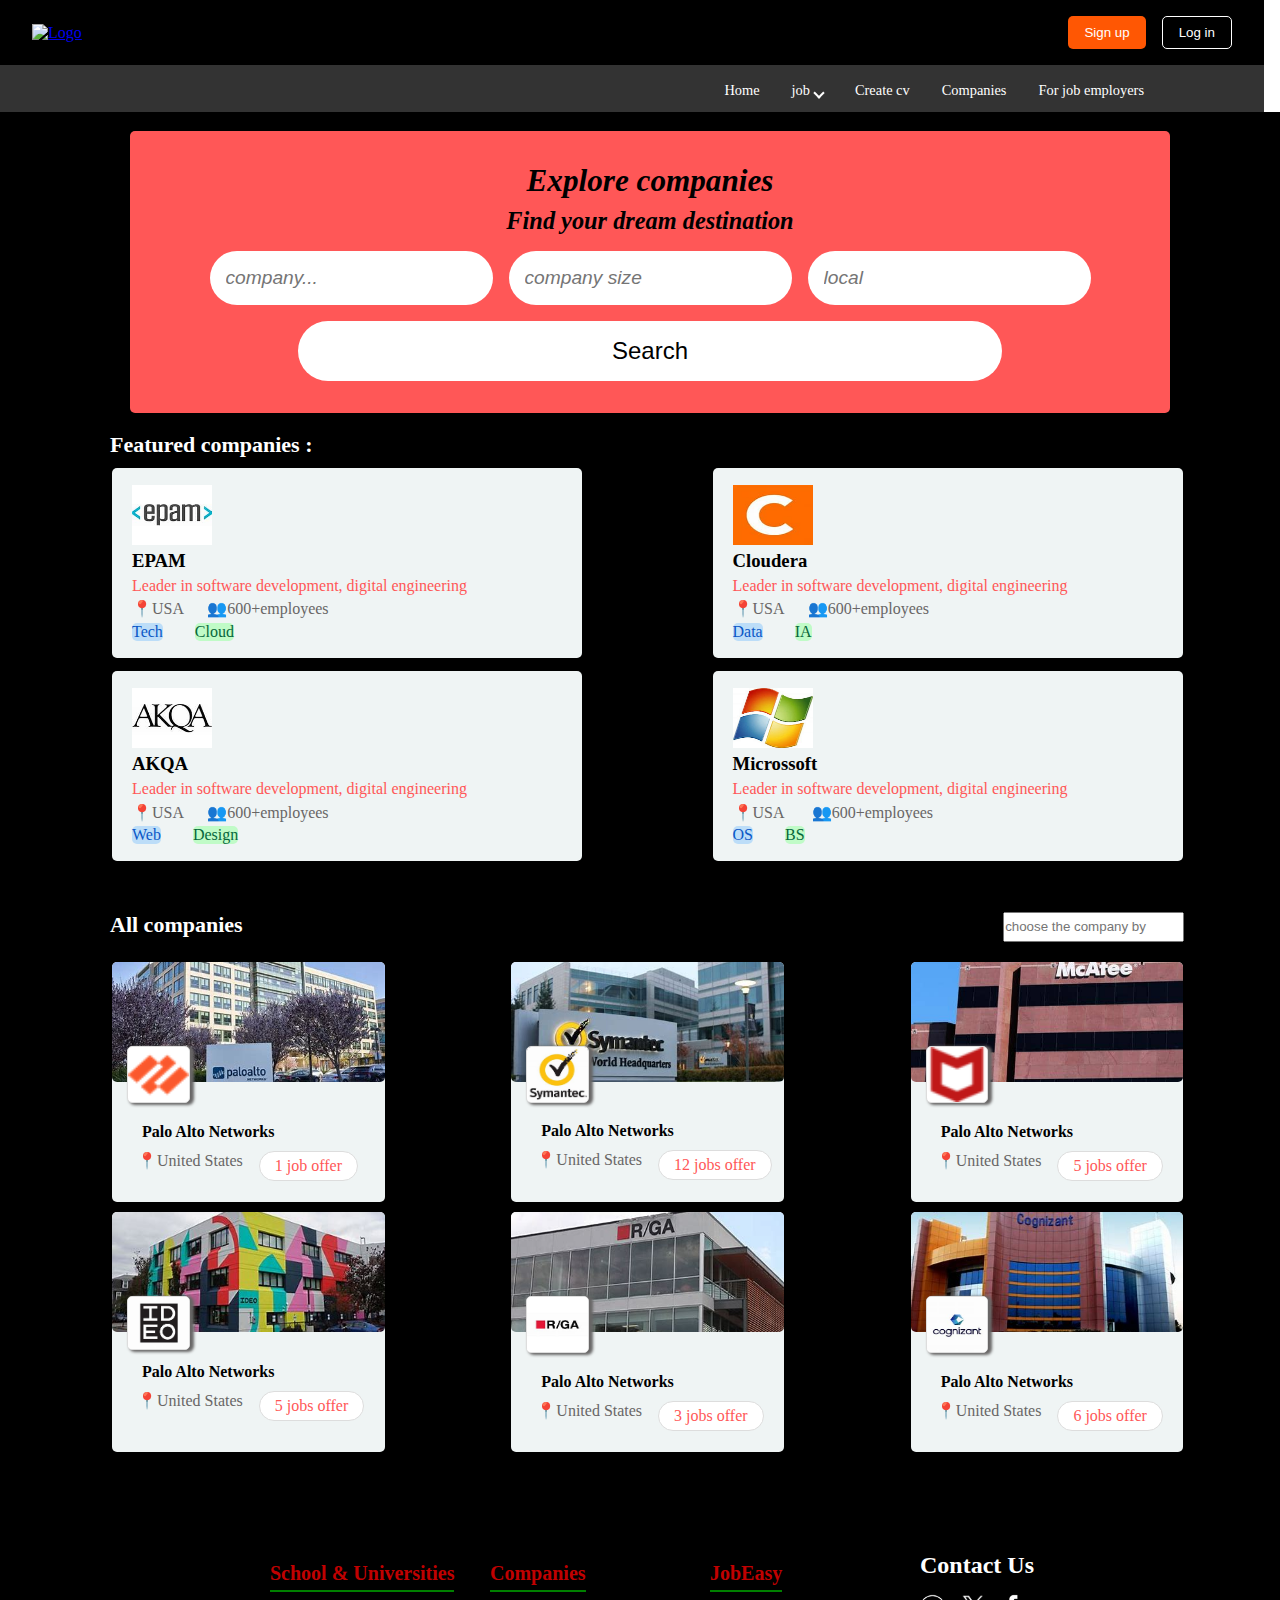
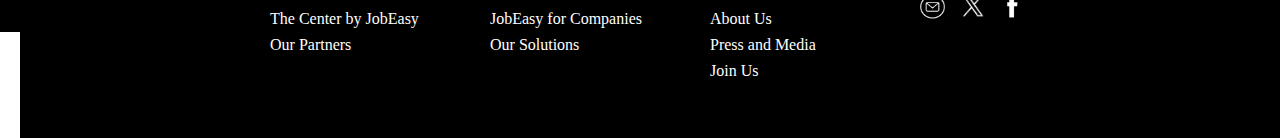
==== commit 54444be6: "Merge branch 'dev' of https://github.com/khaoula-benrhebra/Brief-3 into dev" ====
--- a/pages/companies.html
+++ b/pages/companies.html
@@ -9,16 +9,41 @@
 </head>
 
 <body>
-    <h2 class="logo">logo</h2>
-    <nav>
-        <ul>
-            <li>Home</li>
-            <li>creat cv</li>
-            <li>companies</li>
-            <li>jobs</li>
-            <li>receuteurs</li>
+    <header>
+
+      <div class="logo-nav">     
+
+            <div class="logo">
+                <a href="/index.html">
+                 <img src="/images/image mohamed/logo.png" alt="Logo" />
+                </a>
+            </div>
+            <div  class="auth-buttons">
+                <button class="signup"><a href="#">Sign up</a></button>
+                <button class="login"><a href="#">Log in</a></button>
+            </div>
+        </div>
+        <nav>
+        <ul class="nav-links">
+            <li><a href="/index.html">Home</a></li>
+            <li>
+                <div class="dropdown">
+                <a href="/pages/job.html">job</a>
+                    <i class="down"></i>
+                    <ul class="dropdown-content">
+                      <li><a href="#link1">Link 1</a></li>
+                      <li><a href="#link2">Link 2</a></li>
+                      <li><a href="#link3">Link 3</a></li>
+                    </ul>
+                </div>
+            </li>
+            <li><a href="/pages/createcv.html">Create cv</a></li>
+            <li><a href="/pages/companies.html">Companies</a></li>
+            <li><a href="/pages/recruiters.html">For job employers</a></li>
         </ul>
     </nav>
+    </header>
+    
     <section id="hero-companies">
         <div class="hero">
             <div class="title">
@@ -187,7 +212,42 @@
 
         </div>
     </section>
-    <footer>Footer</footer>
+    <footer>
+        <footer>
+            <div class="footer-container">
+                <div class="property">
+                    <h2>School & Universities</h2>
+                    <ul>
+                        <li><a href="#">The Center by JobEasy</a></li>
+                        <li><a href="#">Our Partners</a></li>
+                    </ul>
+                </div>
+                <div class="property">
+                    <h2>Companies</h2>
+                    <ul>
+                        <li><a href="#">JobEasy for Companies</a></li>
+                        <li><a href="#">Our Solutions</a></li>
+                    </ul>
+                </div>
+                <div class="property">
+                    <h2>JobEasy</h2>
+                    <ul>
+                        <li><a href="#">About Us</a></li>
+                        <li><a href="#">Press and Media</a></li>
+                        <li><a href="#">Join Us</a></li>
+                    </ul>
+                </div>
+                <div class="contact-us">
+                    <h2>Contact Us</h2>
+                    <ul class="social-icons">
+                        <li><a href="#"><img src="/assets/images/email.png" alt="Mail"></a></li>
+                        <li><a href="#"><img src="/assets/images/x.png" alt="X"></a></li>
+                        <li><a href="#"><img src="/assets/images/fb.png" alt="Facebook"></a></li>
+                    </ul>
+                </div>
+            </div>
+        </footer>
+    </footer>
 </body>
 
 </html>--- a/assets/style/stylescomp.css
+++ b/assets/style/stylescomp.css
@@ -3,34 +3,134 @@
     padding: 0;
     box-sizing: border-box;
 }
-ul{
-    list-style: none;
-}
-ul li{
-    display: inline-block;
-}
+
 body{
     min-height: 68rem;
     display: grid; 
     grid-template-columns: repeat(10, 1fr);
-    grid-template-rows: 8rem 20rem 30rem 35rem 10rem;
+    grid-template-rows: 7rem 20rem 30rem 35rem 10rem;
     grid-template-areas: 
-        "logo logo nav nav nav nav nav nav nav nav"
+        "header header header header header header header header header header"
         "hero hero hero hero hero hero hero hero hero hero"
         "top top top top top top top top top top"
         "all all all all all all all all all all"
         "foot foot foot foot foot foot foot foot foot foot";
 }
-.logo{
-    grid-area: logo;
-  background-color: rgb(171, 230, 230);
- color: black;
-}
-nav{
-    grid-area: nav;
-    background-color: rgb(123, 172, 178);
-    color: black;
-}
+.header{
+    grid-area: header;
+    display: flex;
+     flex-direction: column;
+     background-color: #000;
+    position: relative;
+    z-index: 1;
+}
+
+
+.logo-nav {
+    display: flex;
+    justify-content: space-between;
+    align-items: center;
+    padding: 1rem 2rem;
+    background-color: black;
+    width: 79rem;
+}
+.logo img{
+        height: 35px;
+ }  
+ .auth-buttons{
+    display: flex;
+    gap: 1rem;
+ }    
+.auth-buttons .signup {
+        background-color: #FF5703;
+        padding: 0.5rem 1rem;
+        border-radius: 5px;
+        border: none;
+        cursor: pointer; 
+        
+    }
+    .auth-buttons .login{
+
+        background-color:transparent;
+        padding: 0.5rem 1rem;
+        text-decoration: none;
+        border-radius: 5px;
+        border: 1px solid #fff;
+        cursor: pointer;
+    }
+    .auth-buttons a{
+        text-decoration: none;
+        color: #fff;
+        font-weight: 500;
+    }
+
+.nav-links {
+    display: flex;
+    gap: 2rem;
+    padding: 1rem 7.5rem;
+    background-color: rgba(0, 0, 0, 0.8);
+    list-style: none;
+    justify-content: flex-end; 
+    position: relative;
+    z-index: 1;
+}
+.nav-links li {
+    position: relative;
+    z-index: 1;
+    
+}
+.nav-links li a{
+    text-decoration: none;
+    color: #fff;
+    font-size: 0.9rem;
+    padding-bottom: 0.3rem;
+}
+.nav-links li:hover{ 
+
+    border-bottom:3px solid #fff;
+
+}
+.dropdown{
+    display: inline-flex;
+    align-items: center;
+    
+}
+.down{
+    border: solid #fff;
+    border-width: 0 2px 2px 0;
+    display: inline-block;
+    padding: 3px;
+    transform: rotate(45deg);
+    margin-left: 5px;
+   
+}
+.dropdown-content {
+    position: absolute;
+    top: 100%;
+    left: 0;
+    background-color: #fff;
+    min-width: 160px;
+    box-shadow: 0px 2px 5px  rgba(0,0,0,0.2);
+    visibility: hidden;
+    border-radius: 4px;
+    padding: 0.5rem 0;
+    z-index: 1;
+
+
+}
+.dropdown-content li{
+    display: block;
+    padding: 0.5rem 1rem ;
+    color: black;
+}
+.dropdown:hover .dropdown-content{
+
+    visibility: visible;
+}
+
+
+
+
 #hero-companies{
     grid-area: hero;
     background-color: black;
@@ -71,6 +171,7 @@
     display: flex;
     gap: 1rem;
     justify-content: center;
+    flex-wrap: wrap;
 }
 
 .search-inputs input {
@@ -198,7 +299,7 @@
     width: 23%;
     height: 30%;
     left: 15px;
-    position: relative;
+    position:relative;
     bottom:40px;
     /* z-index: 2; */
   }
@@ -246,12 +347,142 @@
     display: flex;
     gap:    58.5%;
     height: 50px;
-    /* font-style: italic; */
-    /* max-width: 60rem; */
-    /* padding: 1rem; */
     border-radius: 2rem;
     border: none;
     font-size: 1.2rem;
     padding-bottom: 20px;
 }
-
+   
+
+
+
+footer{
+        grid-area: foot;
+        display: flex;
+         flex-direction: column;
+         background-color: #000;
+    
+}
+footer {
+    background-color: #000;
+    padding: 40px 20px;
+}
+
+.footer-container {
+    display: flex;
+    justify-content: space-between;
+    max-width: 1200px;
+    margin: 0 auto;
+    flex-wrap: wrap;
+}
+
+.property {
+    flex: 1;
+    margin: 10px;
+    min-width: 200px;
+}
+
+.property h2 {
+    color: #c00000;
+    font-size: 20px;
+    margin-bottom: 10px;
+    border-bottom: 2px solid green;
+    display: inline-block;
+    padding-bottom: 5px;
+}
+
+.property ul {
+    list-style: none;
+}
+
+.property ul li {
+    margin: 8px 0;
+}
+
+.property ul li a {
+    color: #fff;
+    text-decoration: none;
+}
+
+.property ul li a:hover {
+    text-decoration: underline;
+}
+
+.contact-us h2 {
+    margin-bottom: 15px;
+    color: white;
+}
+
+.social-icons {
+    display: flex;
+    list-style: none;
+}
+
+.social-icons li {
+    margin-right: 15px;
+}
+
+.social-icons li a img {
+    width: 25px;
+    height: 25px;
+}
+
+@media (max-width: 768px) {
+    .footer-container {
+        flex-direction: column;
+        align-items: center;
+    }
+
+    .property {
+        text-align: center;
+        margin: 20px 0;
+    }
+    .search-inputs {
+        display: flex;
+        flex-direction:column;
+        align-items: center;
+    }
+    .search-inputs input {
+       width: 80%;
+    }
+   #top-companies  h4 {
+        padding: 20 0 20px 110px !important; 
+    }
+    
+#all-companies .cards-all {
+    grid-template-rows: auto;
+    grid-template-columns: auto;
+    gap: 20px;
+}
+    
+    #hero-companies{
+        
+    }
+    body{
+        min-height: auto;
+        display: grid; 
+        grid-template-columns: auto auto ;
+        grid-template-rows: auto auto auto auto auto; 
+        /* grid-template-rows: 7rem 20rem 30rem 35rem 10rem; */
+        grid-template-areas: 
+            "header header"
+            "hero hero"
+            "top top"
+            "all all "
+            "foot foot";
+    }
+    
+.logo-nav {
+    width: 100%;
+}
+.sort {
+    display: flex;
+    gap: 20px;
+    justify-content: flex-start;
+    margin-top: 22px;
+    
+}
+
+
+}
+
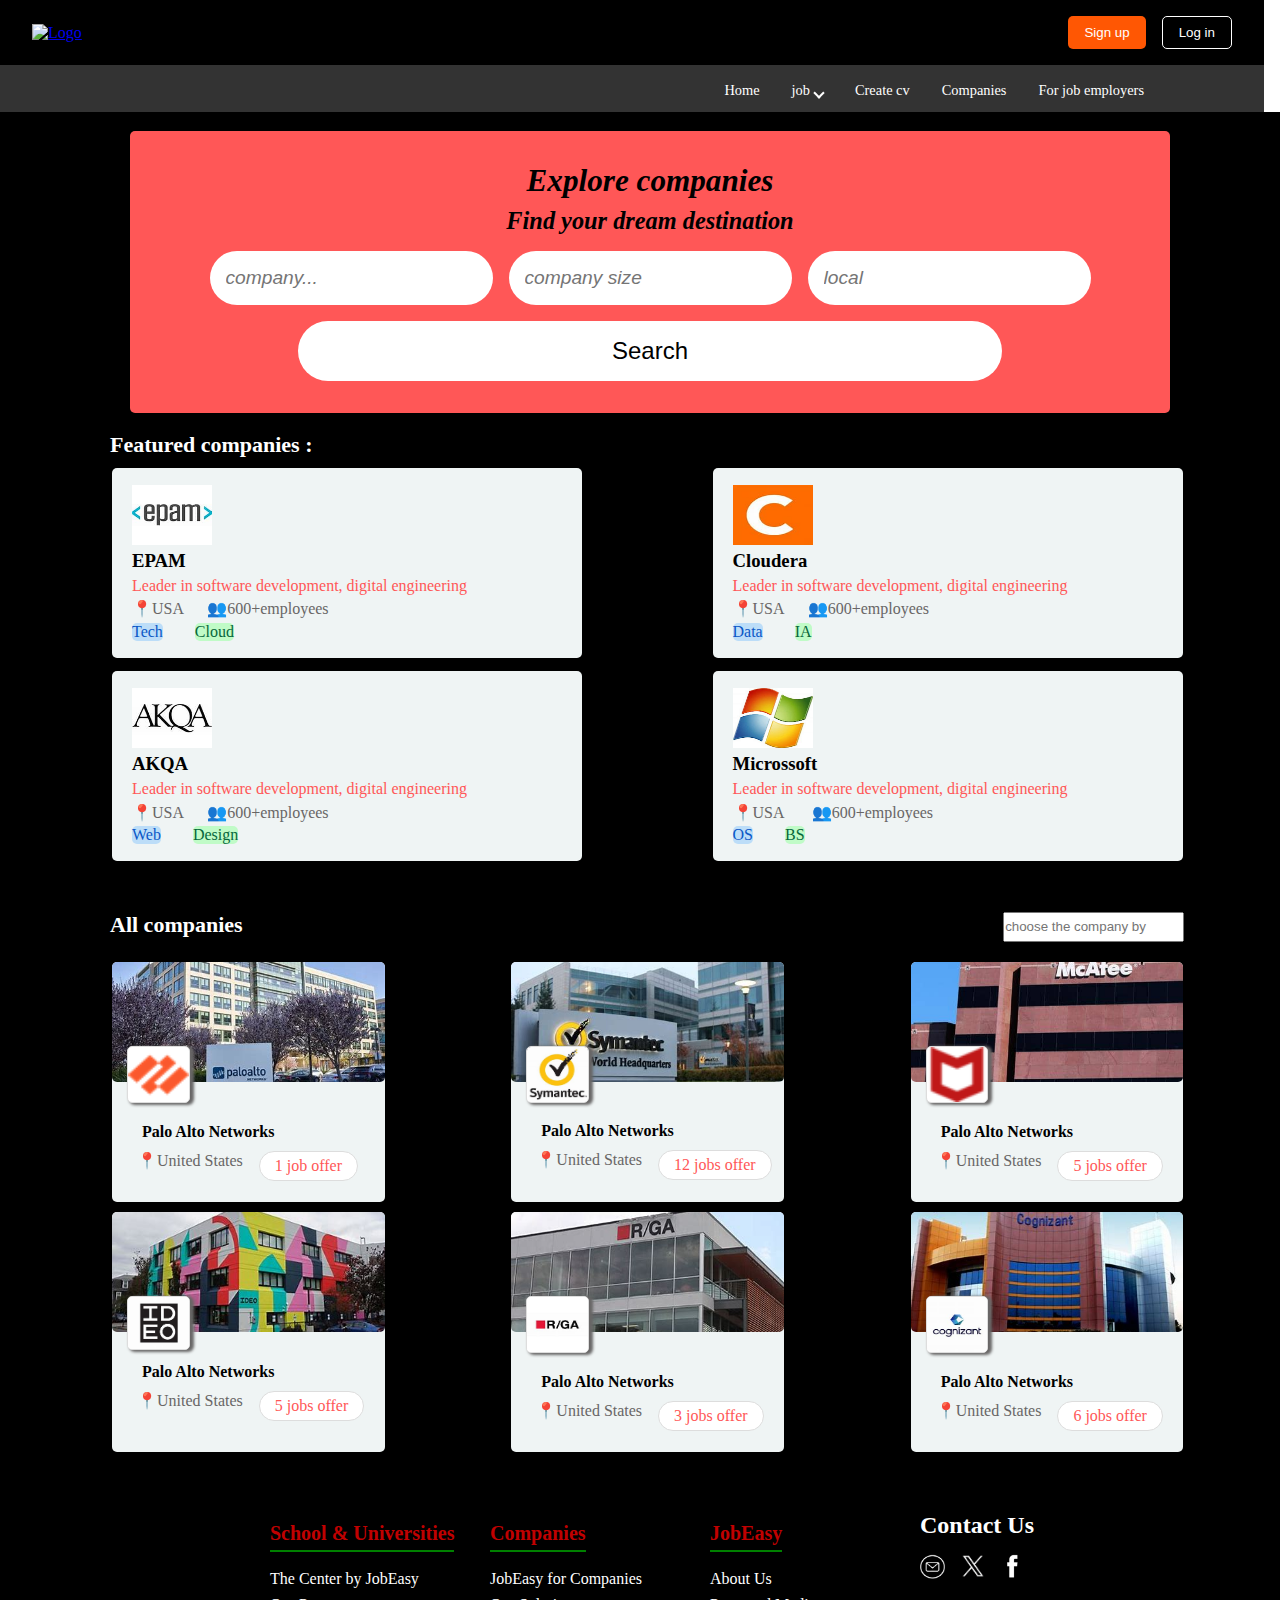
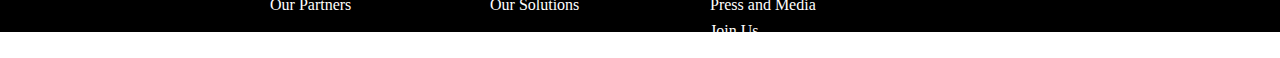
==== commit ab95ae10: "fix footer" ====
--- a/pages/companies.html
+++ b/pages/companies.html
@@ -213,7 +213,6 @@
         </div>
     </section>
     <footer>
-        <footer>
             <div class="footer-container">
                 <div class="property">
                     <h2>School & Universities</h2>
@@ -246,7 +245,6 @@
                     </ul>
                 </div>
             </div>
-        </footer>
     </footer>
 </body>
 
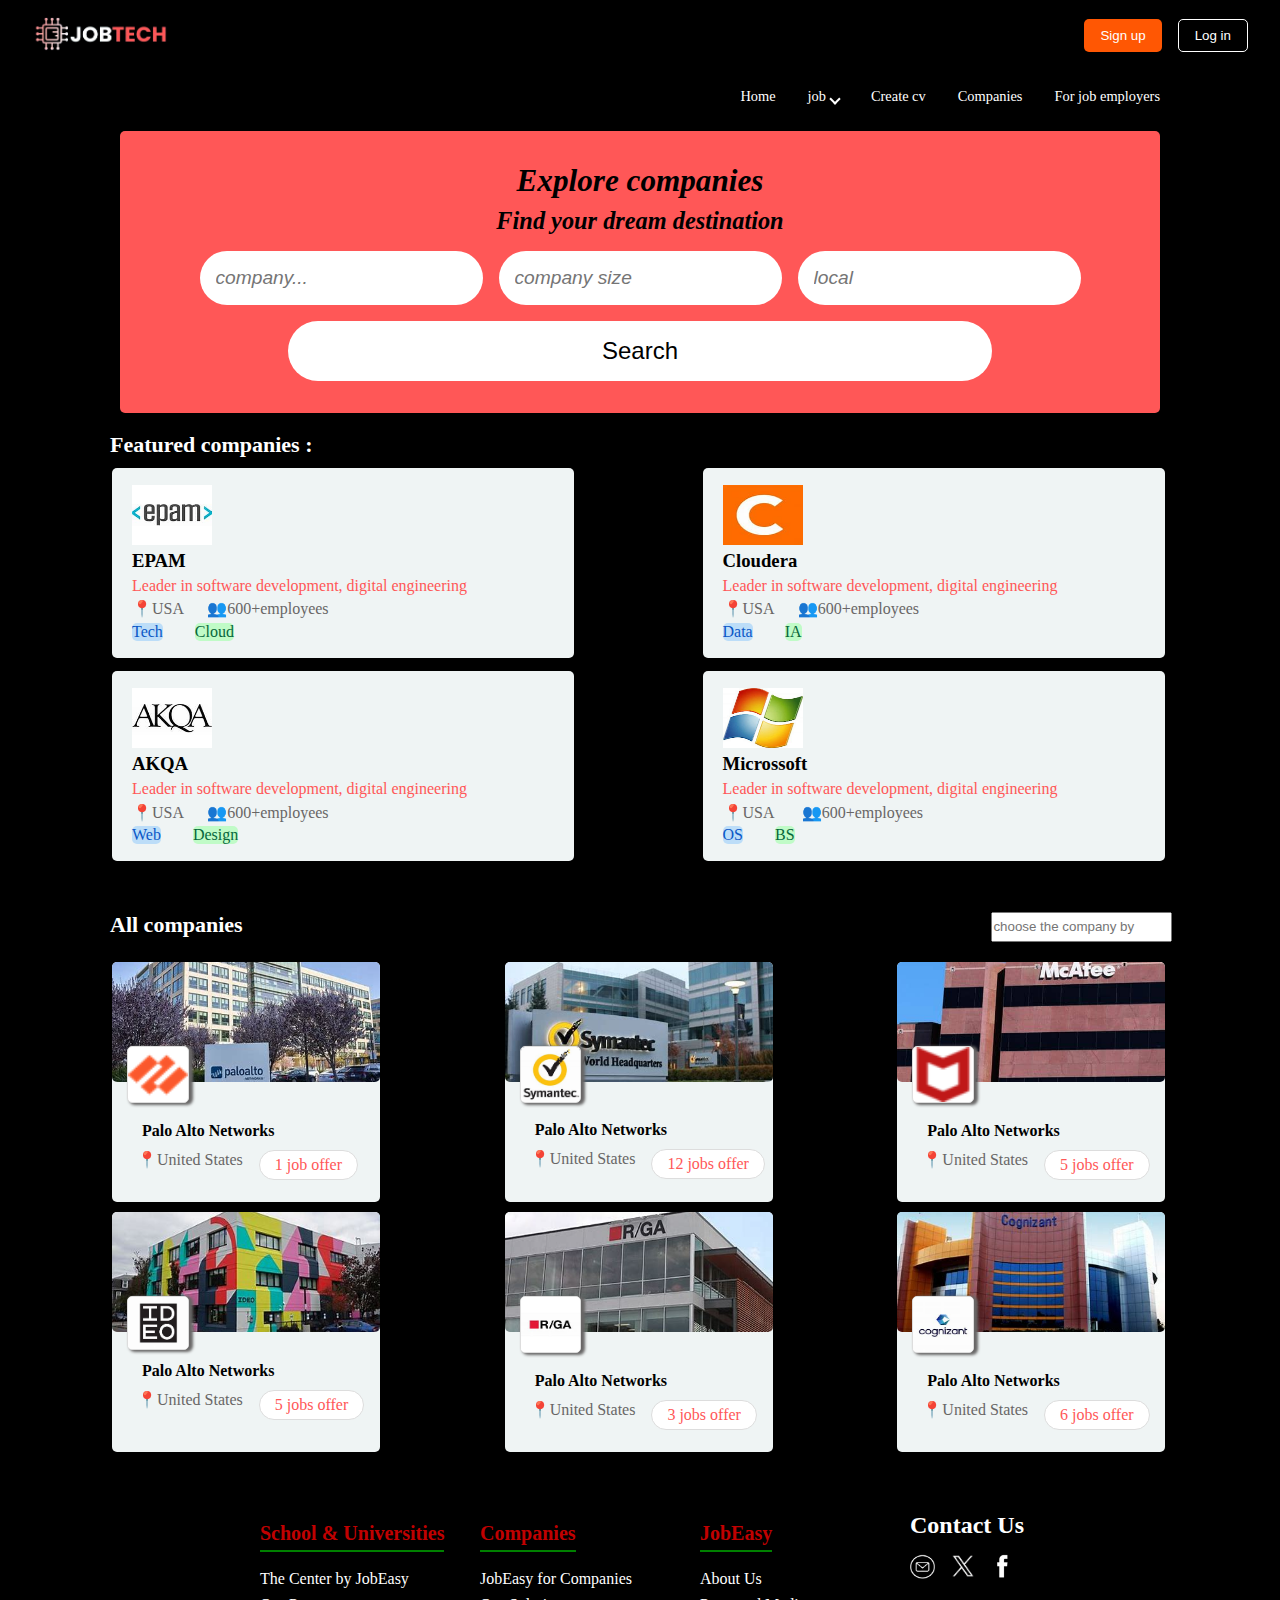
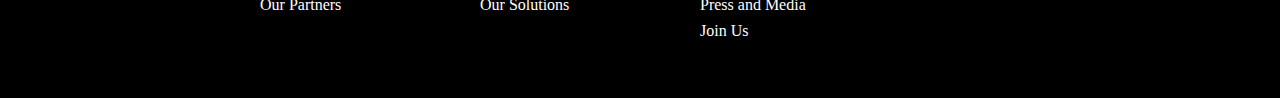
==== commit 6f86bf34: "fix: respensive" ====
--- a/pages/companies.html
+++ b/pages/companies.html
@@ -9,13 +9,11 @@
 </head>
 
 <body>
-    <header>
-
+    <header class="header-com">
       <div class="logo-nav">     
-
             <div class="logo">
                 <a href="/index.html">
-                 <img src="/images/image mohamed/logo.png" alt="Logo" />
+                 <img src="../assets/images/logo.png" alt="Logo" />
                 </a>
             </div>
             <div  class="auth-buttons">
@@ -212,7 +210,7 @@
 
         </div>
     </section>
-    <footer>
+        <footer class="foot-comp">
             <div class="footer-container">
                 <div class="property">
                     <h2>School & Universities</h2>
@@ -245,7 +243,8 @@
                     </ul>
                 </div>
             </div>
-    </footer>
+        </footer>
+    
 </body>
 
 </html>--- a/assets/style/stylescomp.css
+++ b/assets/style/stylescomp.css
@@ -8,7 +8,7 @@
     min-height: 68rem;
     display: grid; 
     grid-template-columns: repeat(10, 1fr);
-    grid-template-rows: 7rem 20rem 30rem 35rem 10rem;
+    grid-template-rows: 7rem 20rem 30rem 35rem auto;
     grid-template-areas: 
         "header header header header header header header header header header"
         "hero hero hero hero hero hero hero hero hero hero"
@@ -16,7 +16,7 @@
         "all all all all all all all all all all"
         "foot foot foot foot foot foot foot foot foot foot";
 }
-.header{
+header{
     grid-area: header;
     display: flex;
      flex-direction: column;
@@ -26,22 +26,22 @@
 }
 
 
-.logo-nav {
+.header-com .logo-nav {
     display: flex;
     justify-content: space-between;
     align-items: center;
     padding: 1rem 2rem;
     background-color: black;
-    width: 79rem;
-}
-.logo img{
+    width: 100%;
+}
+.header-com .logo img{
         height: 35px;
  }  
- .auth-buttons{
+  .header-com .auth-buttons{
     display: flex;
     gap: 1rem;
  }    
-.auth-buttons .signup {
+.header-com .auth-buttons .signup {
         background-color: #FF5703;
         padding: 0.5rem 1rem;
         border-radius: 5px;
@@ -49,7 +49,7 @@
         cursor: pointer; 
         
     }
-    .auth-buttons .login{
+    .header-com .auth-buttons .login{
 
         background-color:transparent;
         padding: 0.5rem 1rem;
@@ -58,13 +58,13 @@
         border: 1px solid #fff;
         cursor: pointer;
     }
-    .auth-buttons a{
+    .header-com .auth-buttons a{
         text-decoration: none;
         color: #fff;
         font-weight: 500;
     }
 
-.nav-links {
+.header-com .nav-links {
     display: flex;
     gap: 2rem;
     padding: 1rem 7.5rem;
@@ -74,28 +74,28 @@
     position: relative;
     z-index: 1;
 }
-.nav-links li {
+.header-com .nav-links li {
     position: relative;
     z-index: 1;
     
 }
-.nav-links li a{
+.header-com .nav-links li a{
     text-decoration: none;
     color: #fff;
     font-size: 0.9rem;
     padding-bottom: 0.3rem;
 }
-.nav-links li:hover{ 
+.header-com .nav-links li:hover{ 
 
     border-bottom:3px solid #fff;
 
 }
-.dropdown{
+.header-com .dropdown{
     display: inline-flex;
     align-items: center;
     
 }
-.down{
+.header-com .down{
     border: solid #fff;
     border-width: 0 2px 2px 0;
     display: inline-block;
@@ -104,11 +104,11 @@
     margin-left: 5px;
    
 }
-.dropdown-content {
+.header-com .dropdown-content {
     position: absolute;
     top: 100%;
     left: 0;
-    background-color: #fff;
+    background-color: #000000;
     min-width: 160px;
     box-shadow: 0px 2px 5px  rgba(0,0,0,0.2);
     visibility: hidden;
@@ -118,12 +118,12 @@
 
 
 }
-.dropdown-content li{
+.header-com .dropdown-content li{
     display: block;
     padding: 0.5rem 1rem ;
     color: black;
 }
-.dropdown:hover .dropdown-content{
+.header-com .dropdown:hover .dropdown-content{
 
     visibility: visible;
 }
@@ -336,13 +336,6 @@
     left: -80px;
 }
   
-
-footer{
-    grid-area: foot;
-    background-color: rgb(45, 117, 117);
-    color: black;
-    
-}
 .sort{
     display: flex;
     gap:    58.5%;
@@ -356,19 +349,19 @@
 
 
 
-footer{
+.foot-comp{
         grid-area: foot;
         display: flex;
          flex-direction: column;
          background-color: #000;
     
 }
-footer {
+.foot-comp {
     background-color: #000;
     padding: 40px 20px;
 }
 
-.footer-container {
+.foot-comp .footer-container {
     display: flex;
     justify-content: space-between;
     max-width: 1200px;
@@ -376,13 +369,13 @@
     flex-wrap: wrap;
 }
 
-.property {
+.foot-comp .property {
     flex: 1;
     margin: 10px;
     min-width: 200px;
 }
 
-.property h2 {
+.foot-comp .property h2 {
     color: #c00000;
     font-size: 20px;
     margin-bottom: 10px;
@@ -391,38 +384,38 @@
     padding-bottom: 5px;
 }
 
-.property ul {
+.foot-comp .property ul {
     list-style: none;
 }
 
-.property ul li {
+.foot-comp .property ul li {
     margin: 8px 0;
 }
 
-.property ul li a {
+.foot-comp .property ul li a {
     color: #fff;
     text-decoration: none;
 }
 
-.property ul li a:hover {
+.foot-comp .property ul li a:hover {
     text-decoration: underline;
 }
 
-.contact-us h2 {
+.foot-comp .contact-us h2 {
     margin-bottom: 15px;
     color: white;
 }
 
-.social-icons {
+.foot-comp .social-icons {
     display: flex;
     list-style: none;
 }
 
-.social-icons li {
+.foot-comp .social-icons li {
     margin-right: 15px;
 }
 
-.social-icons li a img {
+.foot-comp .social-icons li a img {
     width: 25px;
     height: 25px;
 }
